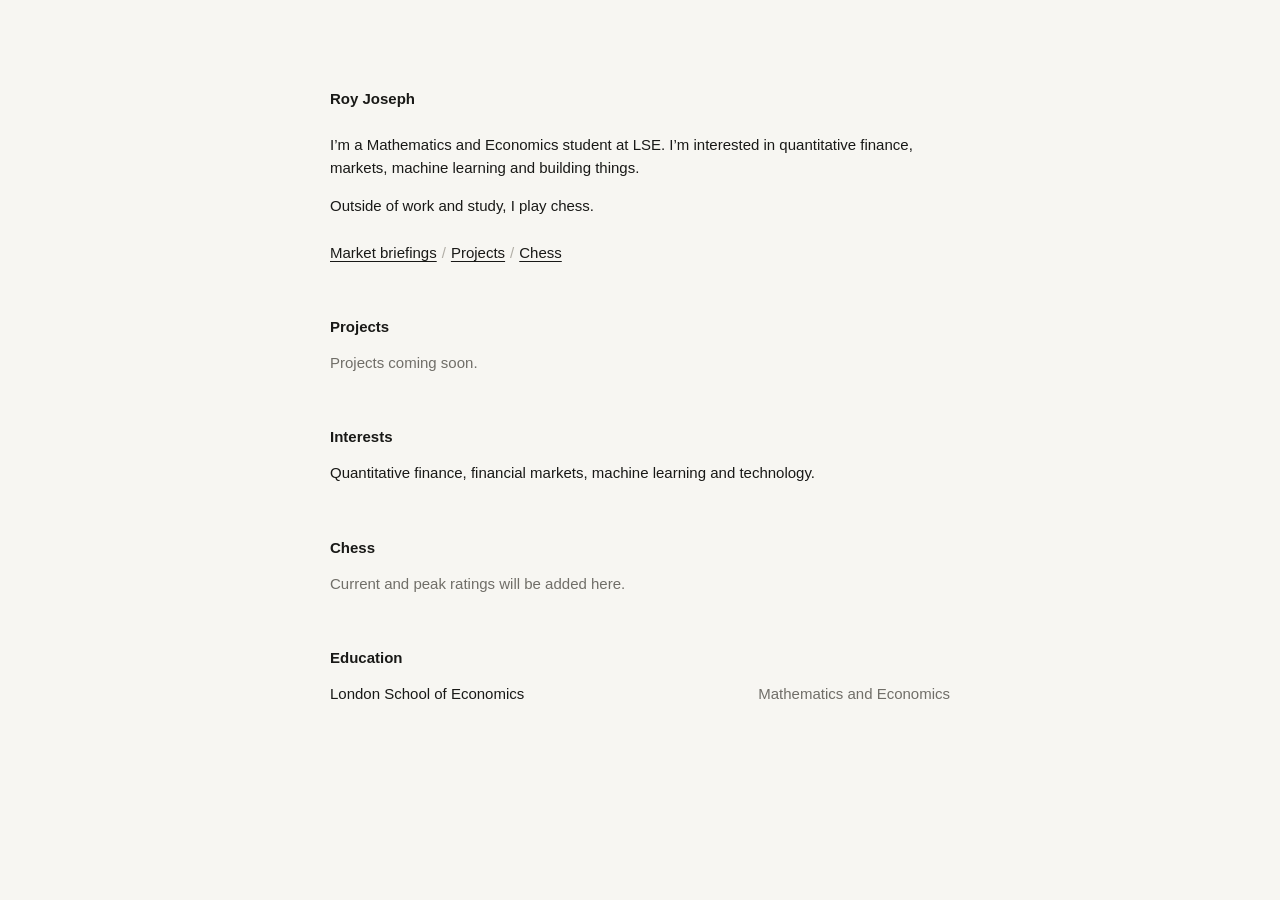
==== index.html @ 6077980c "Publish Roy Joseph personal site" ====
<!doctype html>
<html lang="en">
  <head>
    <meta charset="UTF-8" />
    <meta name="viewport" content="width=device-width, initial-scale=1" />
    <meta name="robots" content="noindex, nofollow, noarchive, nosnippet, noimageindex" />
    <meta name="googlebot" content="noindex, nofollow, noarchive, nosnippet, noimageindex" />
    <meta name="referrer" content="no-referrer" />
    <title>Roy Joseph</title>
    <link rel="stylesheet" href="/styles.css" />
  </head>
  <body>
    <a class="skip-link" href="#content">Skip to content</a>

    <main id="content">
      <h1>Roy Joseph</h1>

      <p>
        I’m a Mathematics and Economics student at LSE. I’m interested in
        quantitative finance, markets, machine learning and building things.
      </p>
      <p>Outside of work and study, I play chess.</p>

      <nav class="links" aria-label="Primary navigation">
        <a href="/briefings/">Market briefings</a>
        <span aria-hidden="true">/</span>
        <a href="#projects">Projects</a>
        <span aria-hidden="true">/</span>
        <a href="#chess">Chess</a>
      </nav>

      <section id="projects" aria-labelledby="projects-heading">
        <h2 id="projects-heading">Projects</h2>
        <p class="muted">Projects coming soon.</p>
      </section>

      <section aria-labelledby="interests-heading">
        <h2 id="interests-heading">Interests</h2>
        <p>Quantitative finance, financial markets, machine learning and technology.</p>
      </section>

      <section id="chess" aria-labelledby="chess-heading">
        <h2 id="chess-heading">Chess</h2>
        <p class="muted">Current and peak ratings will be added here.</p>
      </section>

      <section aria-labelledby="education-heading">
        <h2 id="education-heading">Education</h2>
        <div class="row">
          <span>London School of Economics</span>
          <span class="muted">Mathematics and Economics</span>
        </div>
      </section>
    </main>
  </body>
</html>
---- styles.css ----
:root {
  --background: #f7f6f2;
  --text: #191917;
  --muted: #706e68;
  --focus: #5d6b53;
  color-scheme: light;
}

* {
  box-sizing: border-box;
}

body {
  min-height: 100vh;
  margin: 0;
  background: var(--background);
  color: var(--text);
  font-family: Arial, Helvetica, sans-serif;
  font-size: 15px;
  line-height: 1.55;
  -webkit-font-smoothing: antialiased;
}

main {
  width: min(620px, calc(100% - 40px));
  margin: 0 auto;
  padding: 88px 0 96px;
}

h1,
h2 {
  font-size: 15px;
  line-height: 1.4;
}

h1 {
  margin: 0 0 24px;
  font-weight: 600;
}

h2 {
  margin: 0 0 14px;
  font-weight: 600;
}

p {
  margin: 0 0 14px;
}

section {
  margin-top: 52px;
  scroll-margin-top: 24px;
}

a {
  color: inherit;
  text-decoration-thickness: 1px;
  text-underline-offset: 3px;
}

a:hover {
  color: var(--muted);
}

a:focus-visible {
  outline: 2px solid var(--focus);
  outline-offset: 4px;
  border-radius: 1px;
}

.links {
  display: flex;
  flex-wrap: wrap;
  gap: 5px;
  margin-top: 24px;
}

.links span {
  color: #b1aea6;
}

.muted {
  color: var(--muted);
}

.row {
  display: flex;
  justify-content: space-between;
  gap: 24px;
}

.back-link {
  margin-bottom: 52px;
}

.skip-link {
  position: fixed;
  top: 10px;
  left: 10px;
  transform: translateY(-200%);
  padding: 7px 10px;
  background: var(--text);
  color: var(--background);
}

.skip-link:focus {
  transform: translateY(0);
}

@media (max-width: 520px) {
  main {
    padding-top: 56px;
  }

  .row {
    flex-direction: column;
    gap: 2px;
  }
}
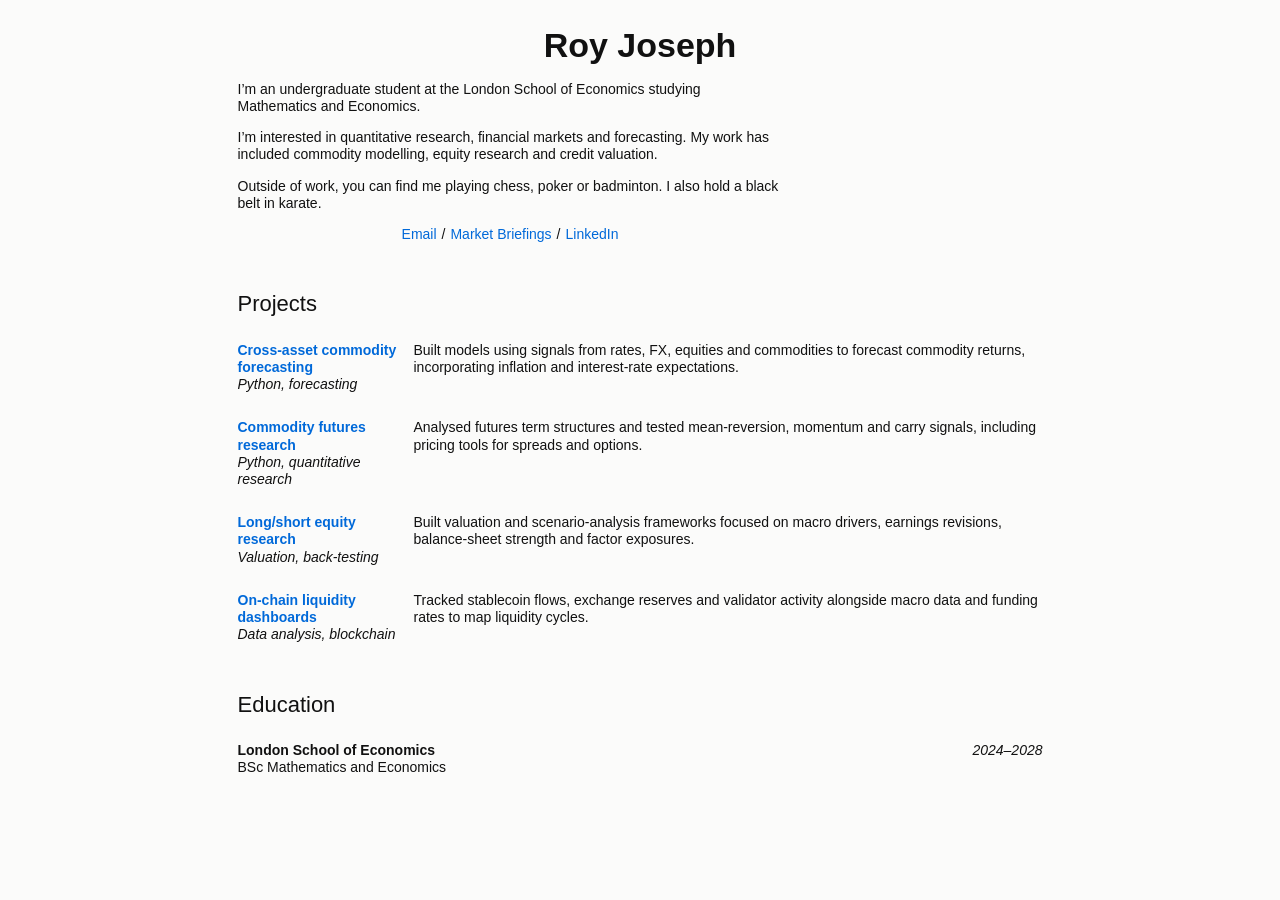
==== commit eb5a43e8: "Update homepage layout and projects" ====
--- a/index.html
+++ b/index.html
@@ -13,42 +13,89 @@
     <a class="skip-link" href="#content">Skip to content</a>
 
     <main id="content">
-      <h1>Roy Joseph</h1>
+      <header class="intro">
+        <h1>Roy Joseph</h1>
 
-      <p>
-        I’m a Mathematics and Economics student at LSE. I’m interested in
-        quantitative finance, markets, machine learning and building things.
-      </p>
-      <p>Outside of work and study, I play chess.</p>
+        <p>
+          I’m an undergraduate student at the London School of Economics studying
+          Mathematics and Economics.
+        </p>
+        <p>
+          I’m interested in quantitative research, financial markets and
+          forecasting. My work has included commodity modelling, equity research
+          and credit valuation.
+        </p>
+        <p>
+          Outside of work, you can find me playing chess, poker or badminton. I
+          also hold a black belt in karate.
+        </p>
 
-      <nav class="links" aria-label="Primary navigation">
-        <a href="/briefings/">Market briefings</a>
-        <span aria-hidden="true">/</span>
-        <a href="#projects">Projects</a>
-        <span aria-hidden="true">/</span>
-        <a href="#chess">Chess</a>
-      </nav>
+        <nav class="links" aria-label="Primary navigation">
+          <a href="mailto:royjj100@gmail.com">Email</a>
+          <span aria-hidden="true">/</span>
+          <a href="/briefings/">Market Briefings</a>
+          <span aria-hidden="true">/</span>
+          <a href="https://www.linkedin.com/in/royjj10">LinkedIn</a>
+        </nav>
+      </header>
 
       <section id="projects" aria-labelledby="projects-heading">
         <h2 id="projects-heading">Projects</h2>
-        <p class="muted">Projects coming soon.</p>
-      </section>
 
-      <section aria-labelledby="interests-heading">
-        <h2 id="interests-heading">Interests</h2>
-        <p>Quantitative finance, financial markets, machine learning and technology.</p>
-      </section>
+        <article class="project">
+          <div class="project-label">
+            <h3>Cross-asset commodity forecasting</h3>
+            <p><i>Python, forecasting</i></p>
+          </div>
+          <p>
+            Built models using signals from rates, FX, equities and commodities
+            to forecast commodity returns, incorporating inflation and interest-rate
+            expectations.
+          </p>
+        </article>
 
-      <section id="chess" aria-labelledby="chess-heading">
-        <h2 id="chess-heading">Chess</h2>
-        <p class="muted">Current and peak ratings will be added here.</p>
+        <article class="project">
+          <div class="project-label">
+            <h3>Commodity futures research</h3>
+            <p><i>Python, quantitative research</i></p>
+          </div>
+          <p>
+            Analysed futures term structures and tested mean-reversion, momentum
+            and carry signals, including pricing tools for spreads and options.
+          </p>
+        </article>
+
+        <article class="project">
+          <div class="project-label">
+            <h3>Long/short equity research</h3>
+            <p><i>Valuation, back-testing</i></p>
+          </div>
+          <p>
+            Built valuation and scenario-analysis frameworks focused on macro
+            drivers, earnings revisions, balance-sheet strength and factor exposures.
+          </p>
+        </article>
+
+        <article class="project">
+          <div class="project-label">
+            <h3>On-chain liquidity dashboards</h3>
+            <p><i>Data analysis, blockchain</i></p>
+          </div>
+          <p>
+            Tracked stablecoin flows, exchange reserves and validator activity
+            alongside macro data and funding rates to map liquidity cycles.
+          </p>
+        </article>
       </section>
 
       <section aria-labelledby="education-heading">
         <h2 id="education-heading">Education</h2>
-        <div class="row">
-          <span>London School of Economics</span>
-          <span class="muted">Mathematics and Economics</span>
+        <div class="detail-row">
+          <div>
+            <h3>London School of Economics</h3>
+            <p>BSc Mathematics and Economics</p>
+          </div>
+          <p><i>2024–2028</i></p>
         </div>
       </section>
     </main>
--- a/styles.css
+++ b/styles.css
@@ -1,8 +1,8 @@
 :root {
-  --background: #f7f6f2;
-  --text: #191917;
-  --muted: #706e68;
-  --focus: #5d6b53;
+  --background: #fbfbfa;
+  --text: #111111;
+  --link: #0069d9;
+  --focus: #1c5d99;
   color-scheme: light;
 }
 
@@ -13,34 +13,50 @@
 body {
   min-height: 100vh;
   margin: 0;
+  overflow-wrap: break-word;
   background: var(--background);
   color: var(--text);
   font-family: Arial, Helvetica, sans-serif;
-  font-size: 15px;
-  line-height: 1.55;
+  font-size: 14px;
+  line-height: 1.23;
   -webkit-font-smoothing: antialiased;
 }
 
 main {
-  width: min(620px, calc(100% - 40px));
+  width: min(805px, calc(100% - 42px));
   margin: 0 auto;
-  padding: 88px 0 96px;
+  padding: 25px 0 70px;
 }
 
-h1,
-h2 {
-  font-size: 15px;
-  line-height: 1.4;
+.intro {
+  width: 100%;
+}
+
+.intro > p,
+.intro .links {
+  width: min(545px, 100%);
 }
 
 h1 {
-  margin: 0 0 24px;
-  font-weight: 600;
+  margin: 0 0 15px;
+  text-align: center;
+  font-size: 34px;
+  line-height: 1.2;
+  font-weight: 700;
 }
 
 h2 {
-  margin: 0 0 14px;
-  font-weight: 600;
+  margin: 0 0 24px;
+  font-size: 22px;
+  line-height: 1.2;
+  font-weight: 400;
+}
+
+h3 {
+  margin: 0;
+  font-size: 14px;
+  line-height: 1.23;
+  font-weight: 700;
 }
 
 p {
@@ -48,49 +64,57 @@
 }
 
 section {
-  margin-top: 52px;
+  margin-top: 48px;
   scroll-margin-top: 24px;
 }
 
 a {
-  color: inherit;
-  text-decoration-thickness: 1px;
-  text-underline-offset: 3px;
+  color: var(--link);
+  text-decoration: none;
 }
 
 a:hover {
-  color: var(--muted);
+  text-decoration: underline;
 }
 
 a:focus-visible {
   outline: 2px solid var(--focus);
-  outline-offset: 4px;
-  border-radius: 1px;
+  outline-offset: 3px;
 }
 
 .links {
   display: flex;
   flex-wrap: wrap;
+  justify-content: center;
   gap: 5px;
-  margin-top: 24px;
+  margin-top: 10px;
 }
 
 .links span {
-  color: #b1aea6;
+  color: var(--text);
 }
 
-.muted {
-  color: var(--muted);
+.project {
+  display: grid;
+  grid-template-columns: 160px minmax(0, 1fr);
+  gap: 16px;
+  margin-bottom: 26px;
 }
 
-.row {
+.project p,
+.project-label p,
+.detail-row p {
+  margin: 0;
+}
+
+.project-label h3 {
+  color: var(--link);
+}
+
+.detail-row {
   display: flex;
   justify-content: space-between;
-  gap: 24px;
-}
-
-.back-link {
-  margin-bottom: 52px;
+  gap: 28px;
 }
 
 .skip-link {
@@ -107,13 +131,30 @@
   transform: translateY(0);
 }
 
-@media (max-width: 520px) {
+.back-link {
+  margin-bottom: 48px;
+}
+
+@media (max-width: 620px) {
   main {
-    padding-top: 56px;
+    padding-top: 24px;
   }
 
-  .row {
+  h1 {
+    font-size: 30px;
+  }
+
+  .links {
+    justify-content: flex-start;
+  }
+
+  .project {
+    grid-template-columns: 1fr;
+    gap: 8px;
+  }
+
+  .detail-row {
     flex-direction: column;
-    gap: 2px;
+    gap: 4px;
   }
 }
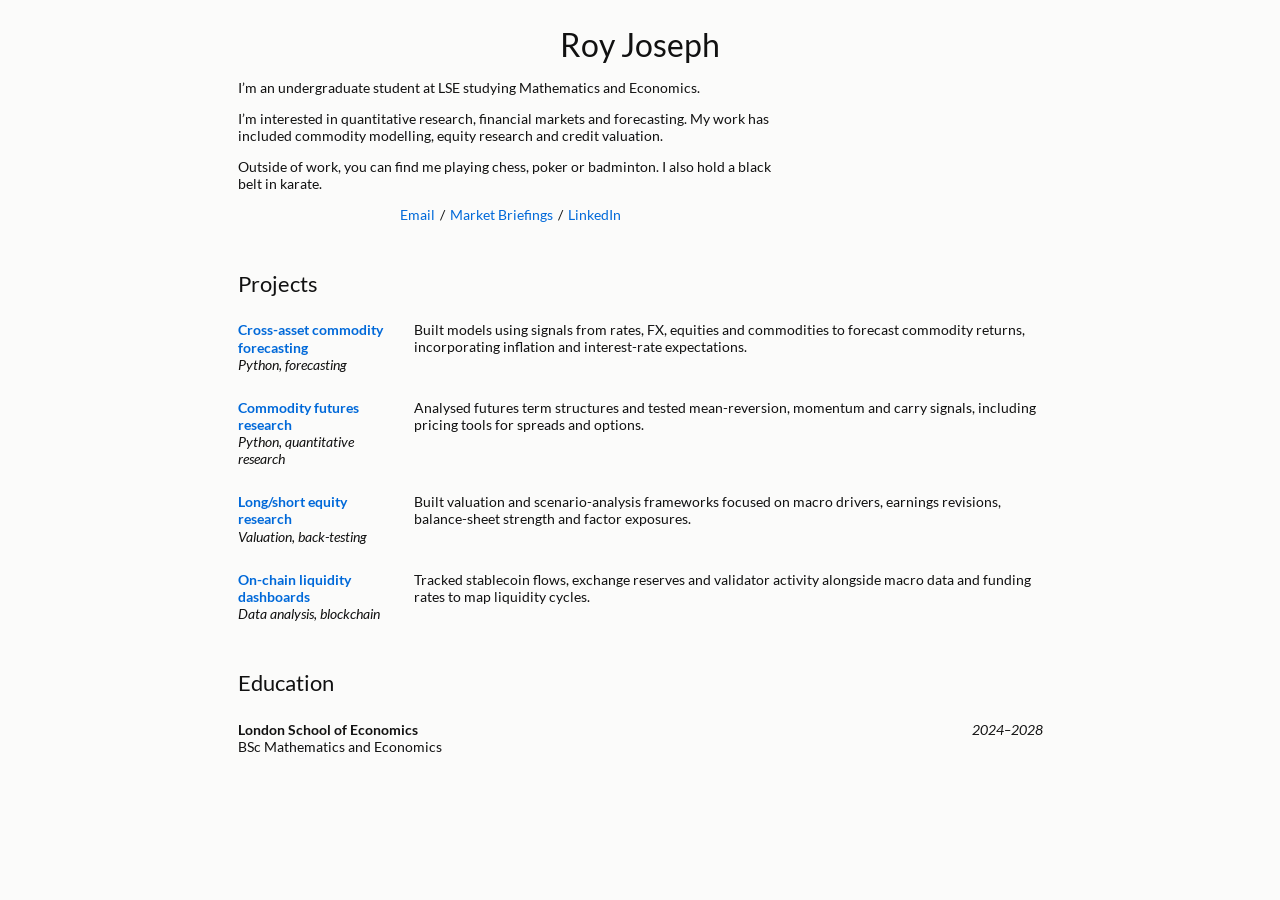
==== commit 2da617d4: "Update intro" ====
--- a/index.html
+++ b/index.html
@@ -17,8 +17,7 @@
         <h1>Roy Joseph</h1>
 
         <p>
-          I’m an undergraduate student at the London School of Economics studying
-          Mathematics and Economics.
+          I’m an undergraduate student at LSE studying Mathematics and Economics.
         </p>
         <p>
           I’m interested in quantitative research, financial markets and
--- a/styles.css
+++ b/styles.css
@@ -1,3 +1,27 @@
+@font-face {
+  font-family: "Lato";
+  font-style: normal;
+  font-weight: 400;
+  font-display: swap;
+  src: url("/lato-regular.ttf") format("truetype");
+}
+
+@font-face {
+  font-family: "Lato";
+  font-style: normal;
+  font-weight: 700;
+  font-display: swap;
+  src: url("/lato-bold.ttf") format("truetype");
+}
+
+@font-face {
+  font-family: "Lato";
+  font-style: italic;
+  font-weight: 400;
+  font-display: swap;
+  src: url("/lato-italic.ttf") format("truetype");
+}
+
 :root {
   --background: #fbfbfa;
   --text: #111111;
@@ -16,9 +40,9 @@
   overflow-wrap: break-word;
   background: var(--background);
   color: var(--text);
-  font-family: Arial, Helvetica, sans-serif;
+  font-family: Lato, Verdana, Helvetica, sans-serif;
   font-size: 14px;
-  line-height: 1.23;
+  line-height: normal;
   -webkit-font-smoothing: antialiased;
 }
 
@@ -40,9 +64,9 @@
 h1 {
   margin: 0 0 15px;
   text-align: center;
-  font-size: 34px;
-  line-height: 1.2;
-  font-weight: 700;
+  font-size: 32px;
+  line-height: normal;
+  font-weight: 400;
 }
 
 h2 {
@@ -135,6 +159,39 @@
   margin-bottom: 48px;
 }
 
+.briefings-intro {
+  width: min(545px, 100%);
+}
+
+.briefings-intro p {
+  margin-left: auto;
+  margin-right: auto;
+}
+
+.source-note {
+  color: #555555;
+}
+
+.archive-month {
+  margin-top: 48px;
+}
+
+.briefing {
+  display: grid;
+  grid-template-columns: 145px minmax(0, 1fr);
+  gap: 22px;
+  margin-bottom: 24px;
+}
+
+.briefing h3,
+.briefing p {
+  margin: 0;
+}
+
+.briefing p + p {
+  margin-top: 4px;
+}
+
 @media (max-width: 620px) {
   main {
     padding-top: 24px;
@@ -153,6 +210,11 @@
     gap: 8px;
   }
 
+  .briefing {
+    grid-template-columns: 1fr;
+    gap: 6px;
+  }
+
   .detail-row {
     flex-direction: column;
     gap: 4px;
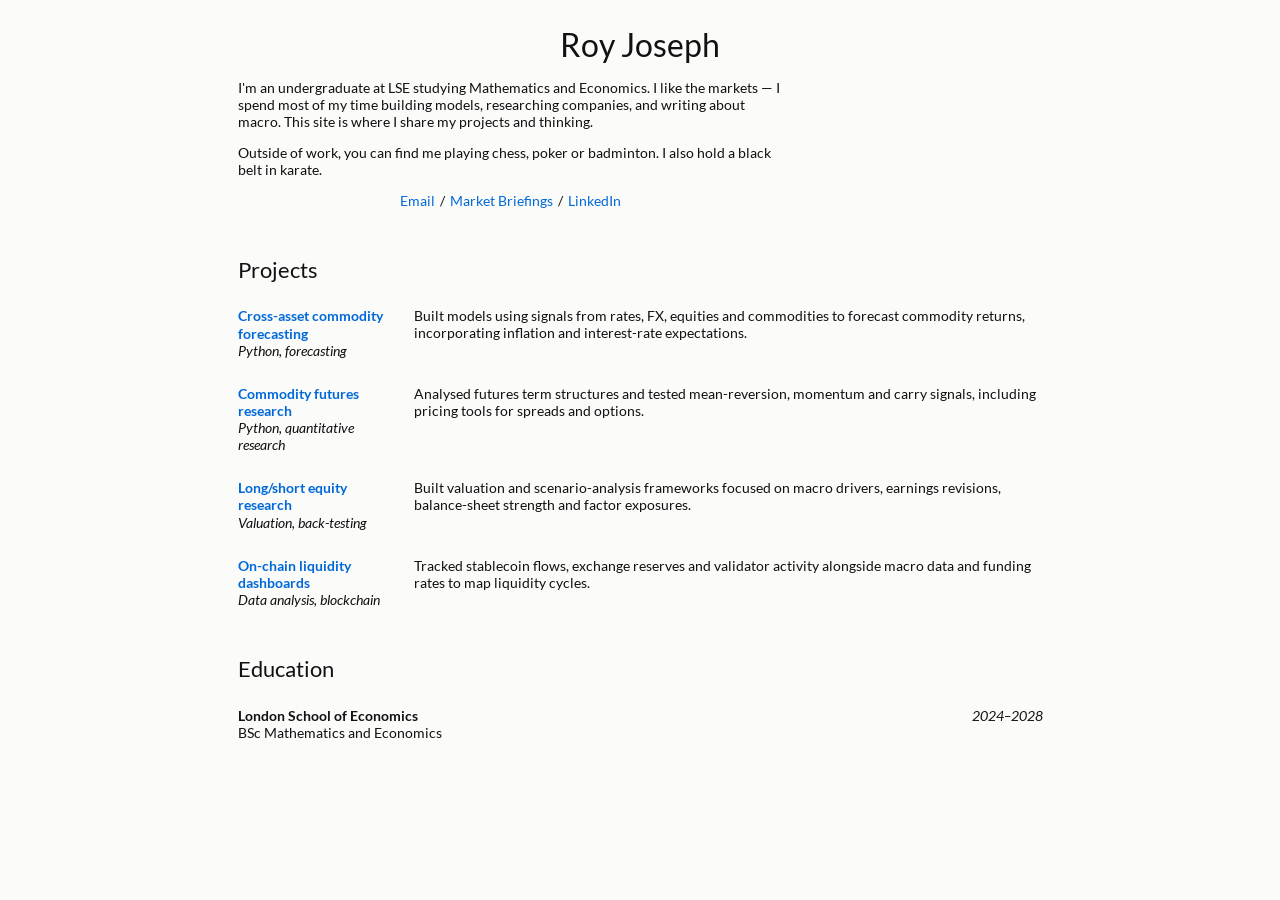
==== commit 8d96bd53: "clean up introduction section" ====
--- a/index.html
+++ b/index.html
@@ -17,12 +17,10 @@
         <h1>Roy Joseph</h1>
 
         <p>
-          I’m an undergraduate student at LSE studying Mathematics and Economics.
-        </p>
-        <p>
-          I’m interested in quantitative research, financial markets and
-          forecasting. My work has included commodity modelling, equity research
-          and credit valuation.
+          I'm an undergraduate at LSE studying Mathematics and Economics.
+          I like the markets — I spend most of my time building models,
+          researching companies, and writing about macro. This site is
+          where I share my projects and thinking.
         </p>
         <p>
           Outside of work, you can find me playing chess, poker or badminton. I
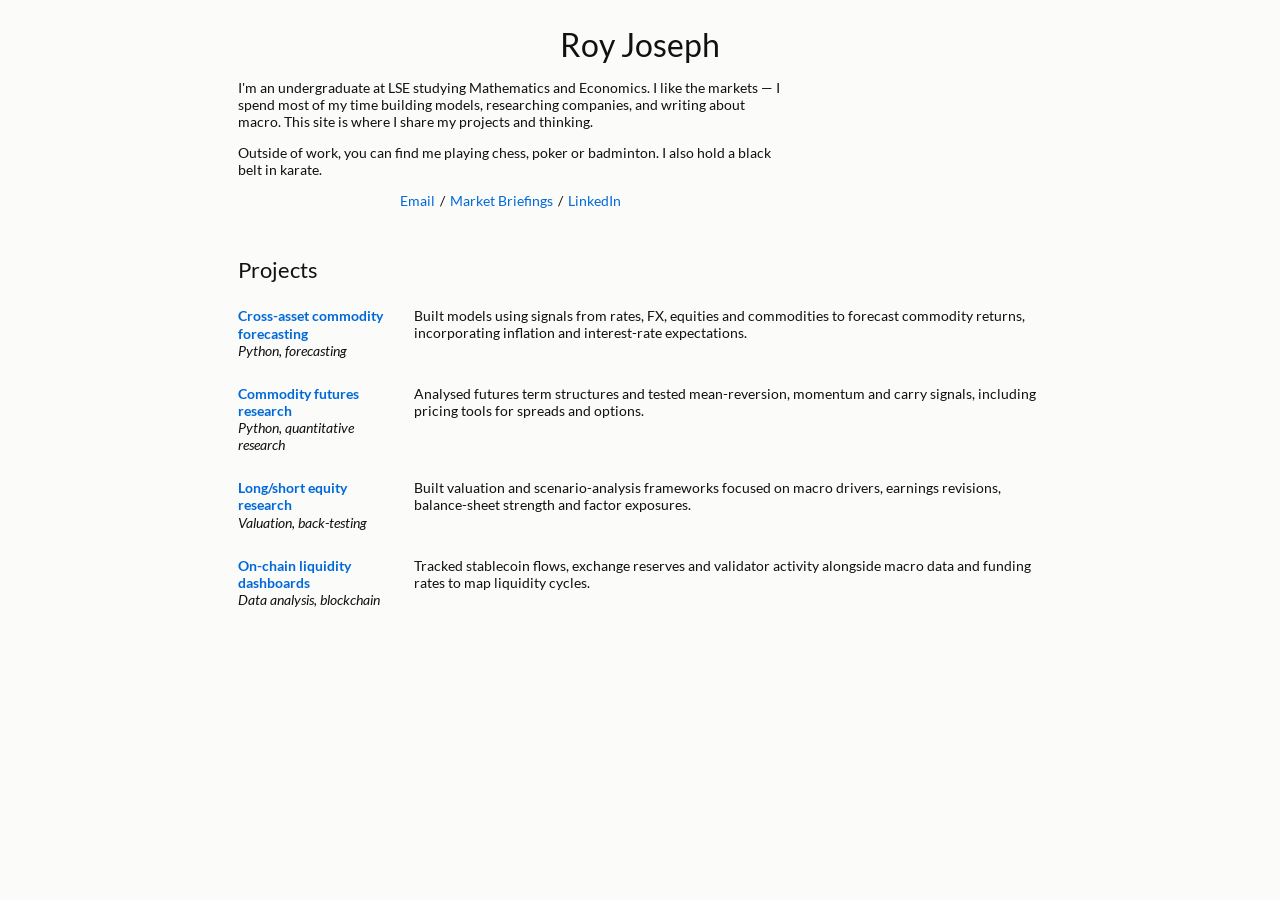
==== commit 3d5d71d0: "Update index.html" ====
--- a/index.html
+++ b/index.html
@@ -84,17 +84,6 @@
           </p>
         </article>
       </section>
-
-      <section aria-labelledby="education-heading">
-        <h2 id="education-heading">Education</h2>
-        <div class="detail-row">
-          <div>
-            <h3>London School of Economics</h3>
-            <p>BSc Mathematics and Economics</p>
-          </div>
-          <p><i>2024–2028</i></p>
-        </div>
-      </section>
     </main>
   </body>
 </html>
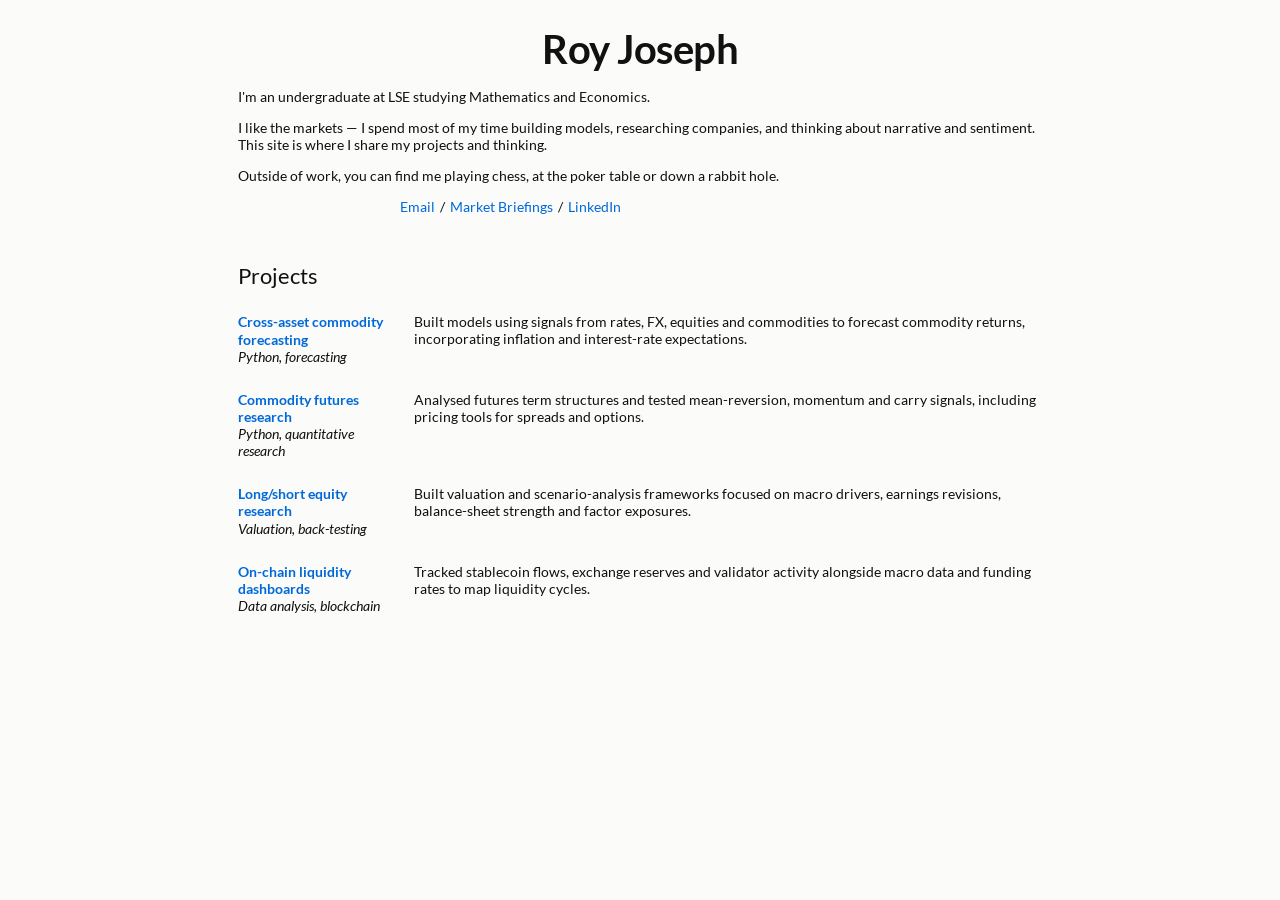
==== commit 3d2d7706: "Update index.html" ====
--- a/index.html
+++ b/index.html
@@ -18,13 +18,15 @@
 
         <p>
           I'm an undergraduate at LSE studying Mathematics and Economics.
+        </p>
+        </p>
           I like the markets — I spend most of my time building models,
-          researching companies, and writing about macro. This site is
-          where I share my projects and thinking.
+          researching companies, and thinking about narrative and sentiment. 
+          This site is where I share my projects and thinking.
         </p>
         <p>
-          Outside of work, you can find me playing chess, poker or badminton. I
-          also hold a black belt in karate.
+          Outside of work, you can find me playing chess, at the poker table
+          or down a rabbit hole.
         </p>
 
         <nav class="links" aria-label="Primary navigation">
--- a/styles.css
+++ b/styles.css
@@ -64,9 +64,10 @@
 h1 {
   margin: 0 0 15px;
   text-align: center;
-  font-size: 32px;
+  font-size: 40px;
   line-height: normal;
-  font-weight: 400;
+  font-weight: 700;
+  letter-spacing: -0.5px;
 }
 
 h2 {
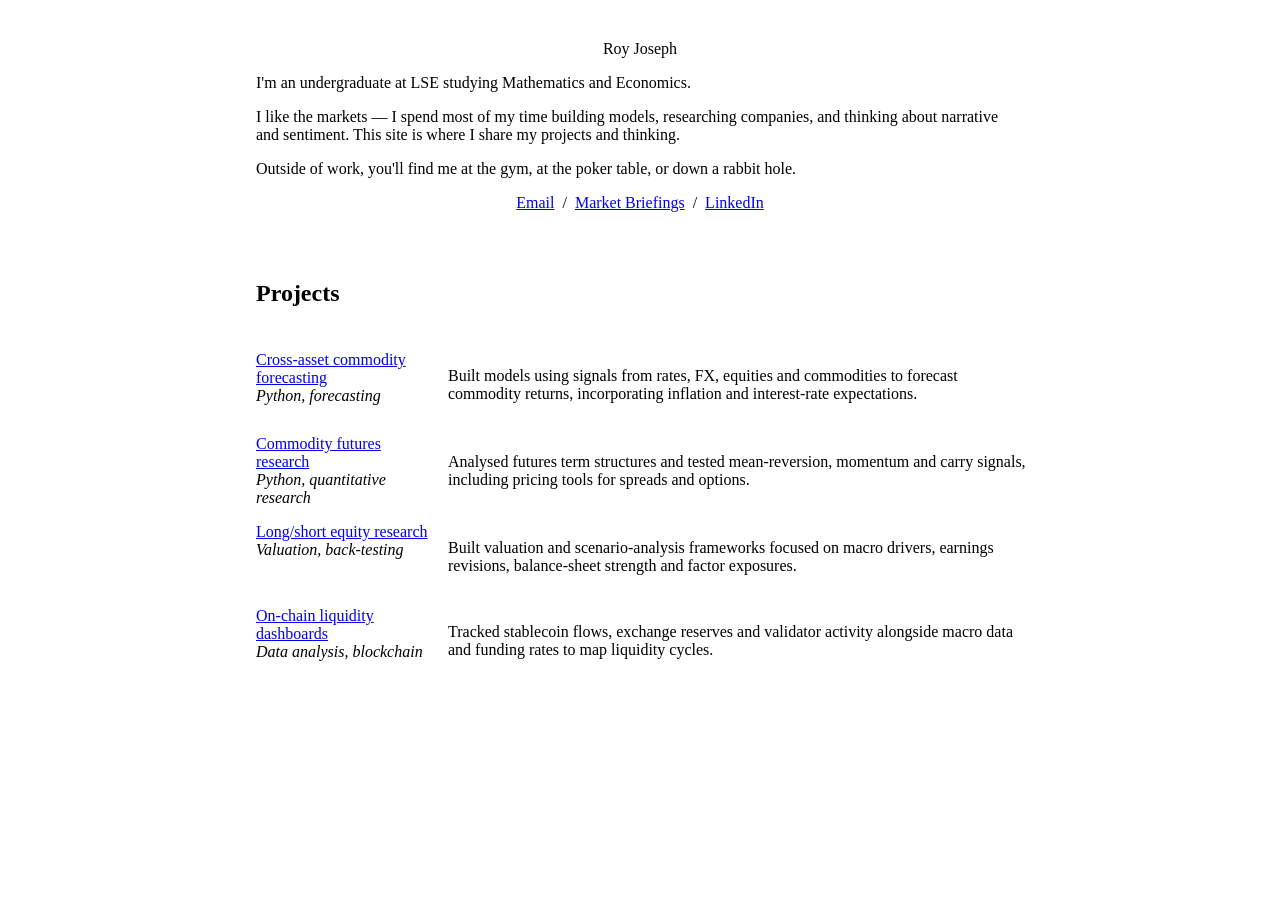
==== commit aa4d3d8e: "Update index.html" ====
--- a/index.html
+++ b/index.html
@@ -1,91 +1,106 @@
-<!doctype html>
+<!DOCTYPE HTML>
 <html lang="en">
   <head>
-    <meta charset="UTF-8" />
-    <meta name="viewport" content="width=device-width, initial-scale=1" />
+    <meta http-equiv="Content-Type" content="text/html; charset=UTF-8">
+    <title>Roy Joseph</title>
+    <meta name="author" content="Roy Joseph">
+    <meta name="viewport" content="width=device-width, initial-scale=1">
     <meta name="robots" content="noindex, nofollow, noarchive, nosnippet, noimageindex" />
     <meta name="googlebot" content="noindex, nofollow, noarchive, nosnippet, noimageindex" />
     <meta name="referrer" content="no-referrer" />
-    <title>Roy Joseph</title>
-    <link rel="stylesheet" href="/styles.css" />
+    <link rel="stylesheet" type="text/css" href="stylesheet.css">
   </head>
+
   <body>
-    <a class="skip-link" href="#content">Skip to content</a>
+    <table style="width:100%;max-width:800px;border:0px;border-spacing:0px;border-collapse:separate;margin-right:auto;margin-left:auto;"><tbody>
+      <tr style="padding:0px">
+        <td style="padding:0px">
+          <table class="hero-header" style="width:100%;border:0px;border-spacing:0px;border-collapse:separate;margin-right:auto;margin-left:auto;"><tbody>
+            <tr class="hero-main-row">
+              <td class="hero-text-cell" style="padding:16px;width:100%;vertical-align:middle">
+                <p class="name" style="text-align: center;">
+                  Roy Joseph
+                </p>
+                <p>
+                  I'm an undergraduate at LSE studying Mathematics and Economics.
+                </p>
+                <p>
+                  I like the markets — I spend most of my time building models, researching companies, and thinking about narrative and sentiment. This site is where I share my projects and thinking.
+                </p>
+                <p>
+                  Outside of work, you'll find me at the gym, at the poker table, or down a rabbit hole.
+                </p>
+                <p style="text-align:center">
+                  <a href="mailto:royjj100@gmail.com">Email</a> &nbsp;/&nbsp;
+                  <a href="/briefings/">Market Briefings</a> &nbsp;/&nbsp;
+                  <a href="https://www.linkedin.com/in/royjj10">LinkedIn</a>
+                </p>
+              </td>
+            </tr>
+          </tbody></table>
 
-    <main id="content">
-      <header class="intro">
-        <h1>Roy Joseph</h1>
+          <table style="width:100%;border:0px;border-spacing:0px 0px;border-collapse:separate;margin-right:auto;margin-left:auto;"><tbody>
+            <tr>
+              <td colspan="2" style="padding:16px;width:100%;vertical-align:middle">
+                <h2>Projects</h2>
+              </td>
+            </tr>
 
-        <p>
-          I'm an undergraduate at LSE studying Mathematics and Economics.
-        </p>
-        </p>
-          I like the markets — I spend most of my time building models,
-          researching companies, and thinking about narrative and sentiment. 
-          This site is where I share my projects and thinking.
-        </p>
-        <p>
-          Outside of work, you can find me playing chess, at the poker table
-          or down a rabbit hole.
-        </p>
+            <tr>
+              <td style="padding:8px 8px 8px 16px;width:25%;vertical-align:top">
+                <a href="#"><span class="papertitle">Cross-asset commodity forecasting</span></a>
+                <br>
+                <em>Python, forecasting</em>
+              </td>
+              <td style="padding:8px 8px 8px 8px;width:75%;vertical-align:middle">
+                <p>
+                  Built models using signals from rates, FX, equities and commodities to forecast commodity returns, incorporating inflation and interest-rate expectations.
+                </p>
+              </td>
+            </tr>
 
-        <nav class="links" aria-label="Primary navigation">
-          <a href="mailto:royjj100@gmail.com">Email</a>
-          <span aria-hidden="true">/</span>
-          <a href="/briefings/">Market Briefings</a>
-          <span aria-hidden="true">/</span>
-          <a href="https://www.linkedin.com/in/royjj10">LinkedIn</a>
-        </nav>
-      </header>
+            <tr>
+              <td style="padding:8px 8px 8px 16px;width:25%;vertical-align:top">
+                <a href="#"><span class="papertitle">Commodity futures research</span></a>
+                <br>
+                <em>Python, quantitative research</em>
+              </td>
+              <td style="padding:8px 8px 8px 8px;width:75%;vertical-align:middle">
+                <p>
+                  Analysed futures term structures and tested mean-reversion, momentum and carry signals, including pricing tools for spreads and options.
+                </p>
+              </td>
+            </tr>
 
-      <section id="projects" aria-labelledby="projects-heading">
-        <h2 id="projects-heading">Projects</h2>
+            <tr>
+              <td style="padding:8px 8px 8px 16px;width:25%;vertical-align:top">
+                <a href="#"><span class="papertitle">Long/short equity research</span></a>
+                <br>
+                <em>Valuation, back-testing</em>
+              </td>
+              <td style="padding:8px 8px 8px 8px;width:75%;vertical-align:middle">
+                <p>
+                  Built valuation and scenario-analysis frameworks focused on macro drivers, earnings revisions, balance-sheet strength and factor exposures.
+                </p>
+              </td>
+            </tr>
 
-        <article class="project">
-          <div class="project-label">
-            <h3>Cross-asset commodity forecasting</h3>
-            <p><i>Python, forecasting</i></p>
-          </div>
-          <p>
-            Built models using signals from rates, FX, equities and commodities
-            to forecast commodity returns, incorporating inflation and interest-rate
-            expectations.
-          </p>
-        </article>
+            <tr>
+              <td style="padding:8px 8px 8px 16px;width:25%;vertical-align:top">
+                <a href="#"><span class="papertitle">On-chain liquidity dashboards</span></a>
+                <br>
+                <em>Data analysis, blockchain</em>
+              </td>
+              <td style="padding:8px 8px 8px 8px;width:75%;vertical-align:middle">
+                <p>
+                  Tracked stablecoin flows, exchange reserves and validator activity alongside macro data and funding rates to map liquidity cycles.
+                </p>
+              </td>
+            </tr>
 
-        <article class="project">
-          <div class="project-label">
-            <h3>Commodity futures research</h3>
-            <p><i>Python, quantitative research</i></p>
-          </div>
-          <p>
-            Analysed futures term structures and tested mean-reversion, momentum
-            and carry signals, including pricing tools for spreads and options.
-          </p>
-        </article>
-
-        <article class="project">
-          <div class="project-label">
-            <h3>Long/short equity research</h3>
-            <p><i>Valuation, back-testing</i></p>
-          </div>
-          <p>
-            Built valuation and scenario-analysis frameworks focused on macro
-            drivers, earnings revisions, balance-sheet strength and factor exposures.
-          </p>
-        </article>
-
-        <article class="project">
-          <div class="project-label">
-            <h3>On-chain liquidity dashboards</h3>
-            <p><i>Data analysis, blockchain</i></p>
-          </div>
-          <p>
-            Tracked stablecoin flows, exchange reserves and validator activity
-            alongside macro data and funding rates to map liquidity cycles.
-          </p>
-        </article>
-      </section>
-    </main>
+          </tbody></table>
+        </td>
+      </tr>
+    </table>
   </body>
 </html>
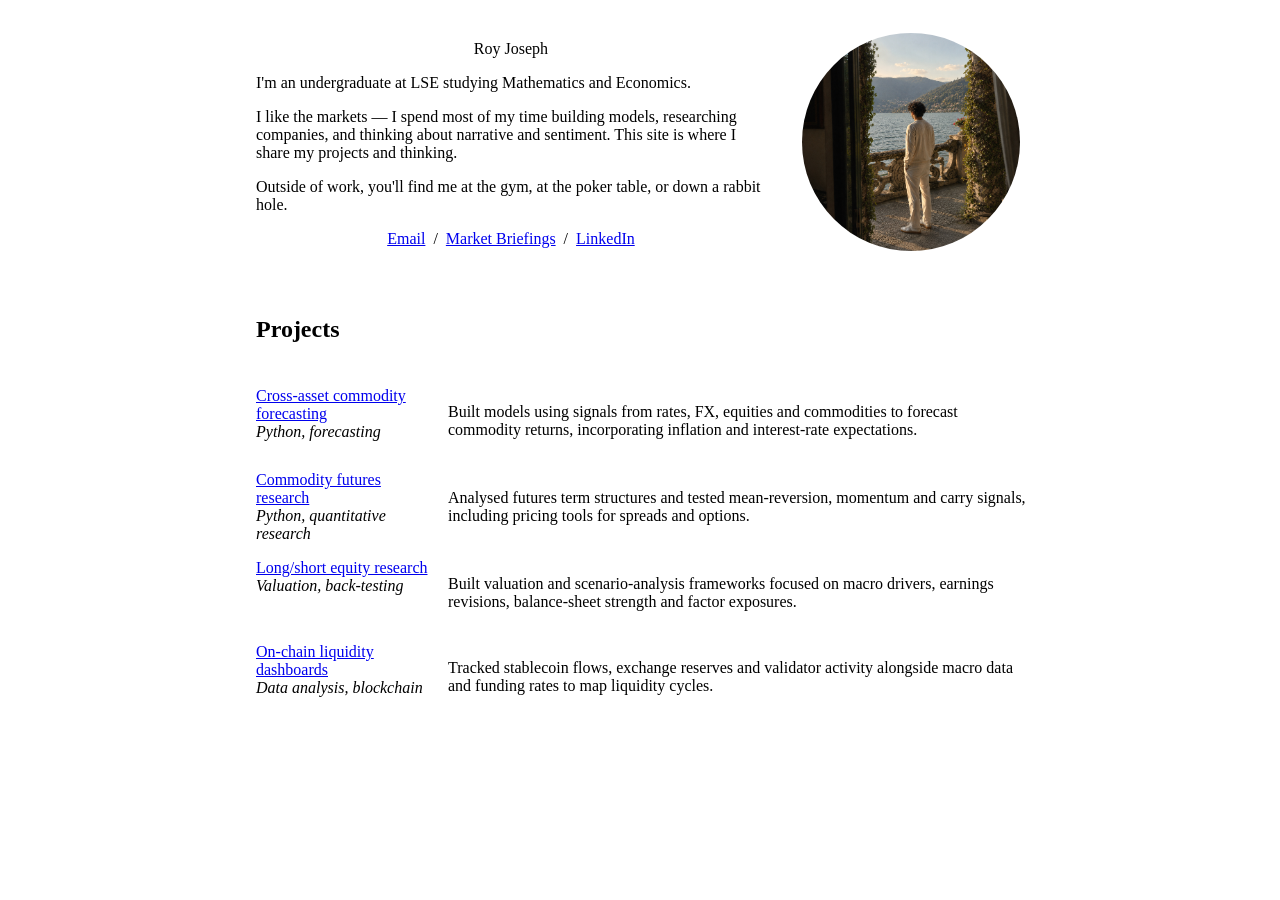
==== commit 9446b061: "Update index.html" ====
--- a/index.html
+++ b/index.html
@@ -17,7 +17,7 @@
         <td style="padding:0px">
           <table class="hero-header" style="width:100%;border:0px;border-spacing:0px;border-collapse:separate;margin-right:auto;margin-left:auto;"><tbody>
             <tr class="hero-main-row">
-              <td class="hero-text-cell" style="padding:16px;width:100%;vertical-align:middle">
+              <td class="hero-text-cell" style="padding:16px;width:63%;vertical-align:middle">
                 <p class="name" style="text-align: center;">
                   Roy Joseph
                 </p>
@@ -30,11 +30,14 @@
                 <p>
                   Outside of work, you'll find me at the gym, at the poker table, or down a rabbit hole.
                 </p>
-                <p style="text-align:center">
+                <p class="hero-links" style="text-align:center">
                   <a href="mailto:royjj100@gmail.com">Email</a> &nbsp;/&nbsp;
                   <a href="/briefings/">Market Briefings</a> &nbsp;/&nbsp;
                   <a href="https://www.linkedin.com/in/royjj10">LinkedIn</a>
                 </p>
+              </td>
+              <td class="hero-photo-cell" style="padding:2.5%;width:30%;max-width:30%;vertical-align:middle">
+                <img style="width:100%;max-width:100%;object-fit:cover;border-radius:50%;" alt="profile photo" src="images/profile.png">
               </td>
             </tr>
           </tbody></table>
